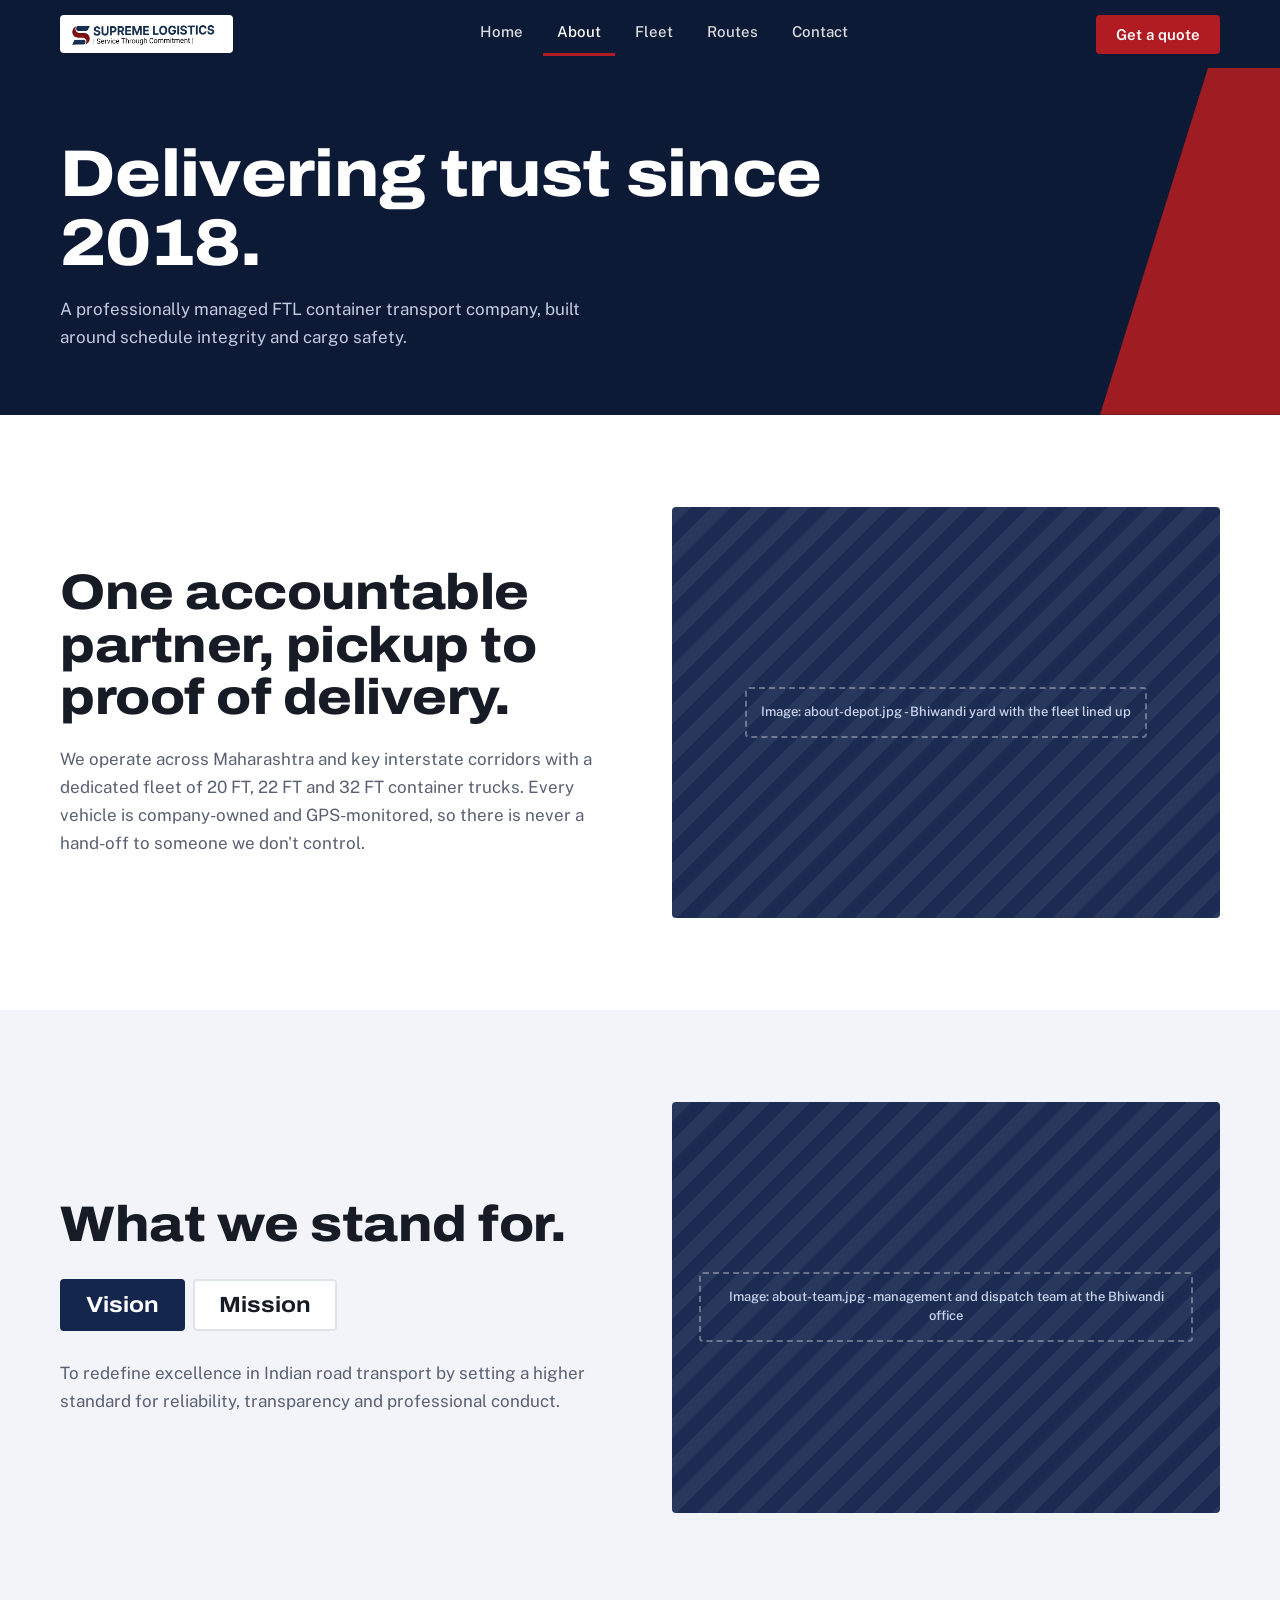
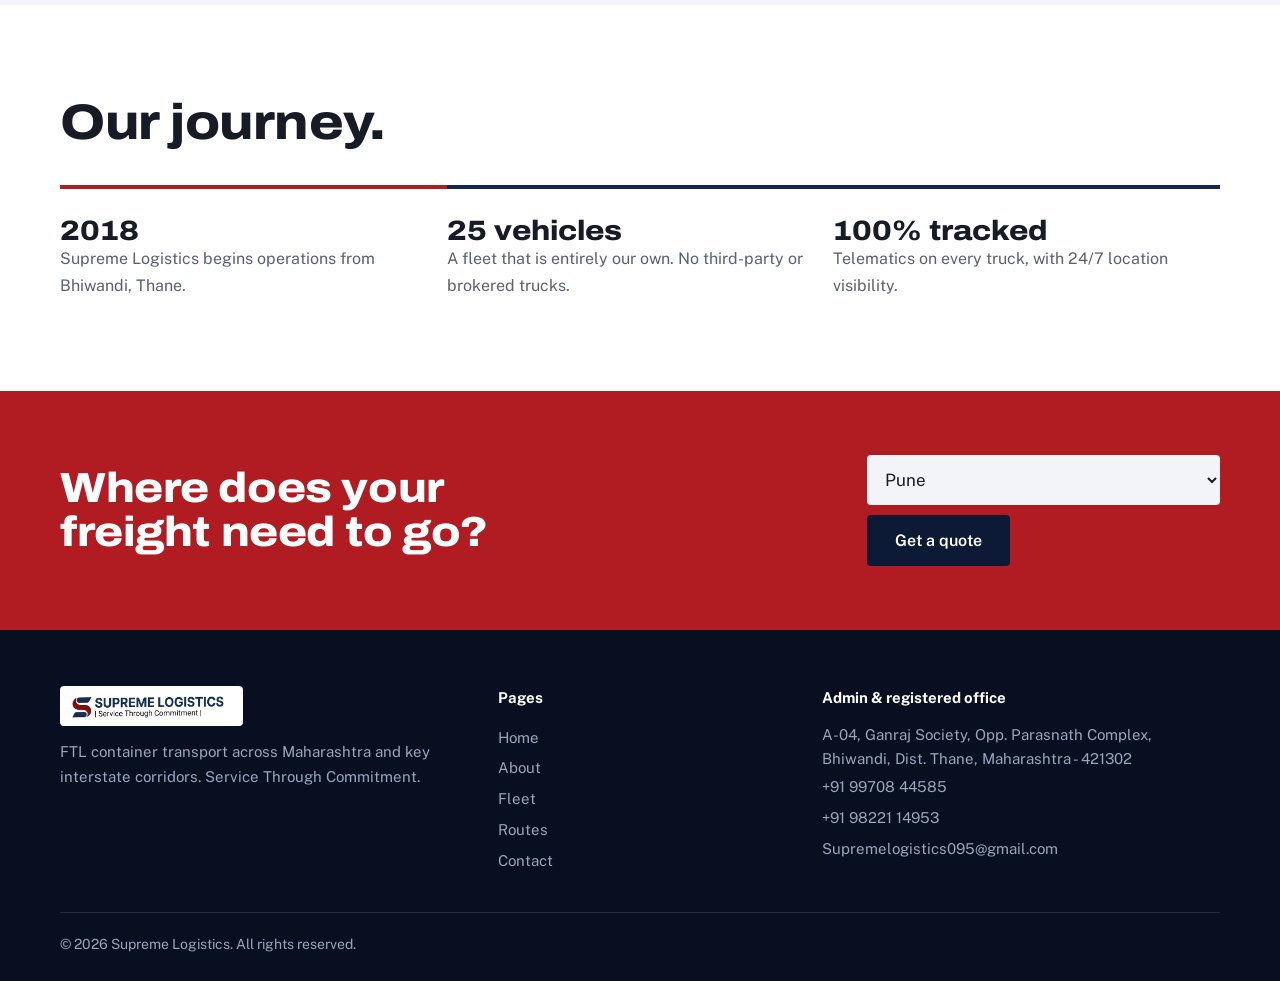
==== about.html @ 3b35d940 "Multi-page interactive site with image placeholders" ====
<!DOCTYPE html>
<html lang="en"><head><meta charset="utf-8"><meta name="viewport" content="width=device-width, initial-scale=1">
<title>About Us | Supreme Logistics</title><meta name="description" content="Supreme Logistics is a professionally managed FTL container transport company based in Bhiwandi, Maharashtra.">
<link rel="preconnect" href="https://fonts.googleapis.com"><link rel="preconnect" href="https://fonts.gstatic.com" crossorigin>
<link href="https://fonts.googleapis.com/css2?family=Archivo:wdth,wght@62..125,500..900&family=Public+Sans:wght@400;500;600&display=swap" rel="stylesheet">
<link rel="stylesheet" href="styles.css"></head>
<body data-p="about"><div id="hd"></div><main>
<div class="band"><div class="w"><h1>Delivering trust since 2018.</h1><p>A professionally managed FTL container transport company, built around schedule integrity and cargo safety.</p></div></div>
<section><div class="w two"><div><h2>One accountable partner, pickup to proof of delivery.</h2><p class="lead">We operate across Maharashtra and key interstate corridors with a dedicated fleet of 20 FT, 22 FT and 32 FT container trucks. Every vehicle is company-owned and GPS-monitored, so there is never a hand-off to someone we don't control.</p></div><div class="ph r43" data-src="about-depot.jpg" data-cap="Image: about-depot.jpg - Bhiwandi yard with the fleet lined up"></div></div></section>
<section class="soft"><div class="w two" data-tabs><div><h2>What we stand for.</h2><div class="tabs" role="tablist"><button role="tab" aria-selected="true">Vision</button><button role="tab" aria-selected="false">Mission</button></div>
<p class="lead" role="tabpanel">To redefine excellence in Indian road transport by setting a higher standard for reliability, transparency and professional conduct.</p>
<p class="lead" role="tabpanel" hidden>To operate with zero-compromise integrity, guarantee on-time departures, and continually modernise our fleet so that every consignment moves exactly as promised.</p></div><div class="ph r43" data-src="about-team.jpg" data-cap="Image: about-team.jpg - management and dispatch team at the Bhiwandi office"></div></div></section>
<section><div class="w"><h2>Our journey.</h2><div class="steps"><div><b>2018</b><p>Supreme Logistics begins operations from Bhiwandi, Thane.</p></div><div><b>25 vehicles</b><p>A fleet that is entirely our own. No third-party or brokered trucks.</p></div><div><b>100% tracked</b><p>Telematics on every truck, with 24/7 location visibility.</p></div></div></div></section>
<div data-cta></div>
</main><div id="ft"></div><script src="main.js"></script></body></html>
---- styles.css ----
:root{--navy:#14264b;--navy2:#0d1a35;--red:#b01c22;--ink:#161b26;--mut:#586072;--bg:#fff;--soft:#f2f4f9;--line:#dfe3ec}
@media(prefers-color-scheme:dark){:root{--bg:#0d1424;--soft:#141d33;--ink:#eef1f8;--mut:#a7b0c4;--line:#253150;--navy:#24407f;--red:#d8343a}}
*{box-sizing:border-box;margin:0}html{scroll-behavior:smooth}
body{font:400 17px/1.65 "Public Sans",system-ui,sans-serif;color:var(--ink);background:var(--bg)}
h1,h2,h3,.disp{font-family:Archivo,sans-serif;font-stretch:112%;font-weight:800;line-height:1.05;letter-spacing:-.01em}
a{color:inherit}img{max-width:100%;display:block}:focus-visible{outline:3px solid var(--red);outline-offset:3px}
.w{width:min(1160px,100% - 40px);margin-inline:auto}section{padding:92px 0}
h2{font-size:clamp(30px,4.4vw,50px);margin-bottom:20px;max-width:19ch}.lead{color:var(--mut);max-width:60ch}.soft{background:var(--soft)}
.btn{display:inline-block;padding:14px 26px;border-radius:4px;font:600 16px "Public Sans";text-decoration:none;background:var(--red);color:#fff;border:2px solid var(--red);cursor:pointer;transition:transform .15s}
.btn:hover{transform:translateY(-2px)}.btn.ghost{background:none;border-color:#ffffff66}
header{position:sticky;top:0;z-index:20;background:var(--navy2);color:#fff}
header .w{display:flex;align-items:center;justify-content:space-between;min-height:68px;gap:20px;flex-wrap:wrap}
header img{height:38px;background:#fff;padding:4px 8px;border-radius:4px}
nav{display:flex;gap:6px;font-size:15px;font-weight:500}nav a{text-decoration:none;padding:8px 14px;border-bottom:3px solid transparent;opacity:.85}nav a:hover,nav a.on{opacity:1;border-color:var(--red)}
header .btn{padding:9px 18px;font-size:15px}
.ph{background:#1b2b52 repeating-linear-gradient(135deg,#ffffff0f 0 14px,transparent 14px 28px) center/cover;position:relative;display:grid;place-items:center;color:#cbd5ee;border-radius:4px;overflow:hidden;width:100%}
.ph .cap{font:500 13px/1.45 "Public Sans";text-align:center;padding:14px;border:2px dashed #ffffff55;margin:14px;border-radius:4px;max-width:90%}.ph.ok .cap{display:none}
.r43{aspect-ratio:4/3}.r45{aspect-ratio:4/5}.r169{aspect-ratio:16/9}
.hero{background:var(--navy2);color:#fff;padding:84px 0 0;overflow:hidden}
.hero .w{display:grid;grid-template-columns:1.05fr 1fr;gap:48px;align-items:center}
.hero h1{font-size:clamp(40px,6.2vw,82px);margin-bottom:24px}.hero p{color:#c3cbe0;max-width:46ch;margin-bottom:32px;font-size:19px}
.cta{display:flex;gap:14px;flex-wrap:wrap}
.pic{border-left:10px solid var(--red);clip-path:polygon(9% 0,100% 0,100% 100%,0 100%);animation:in 1.1s cubic-bezier(.2,.8,.2,1) both}
.pic img{width:100%;aspect-ratio:720/500;object-fit:cover;object-position:75% 50%}
@keyframes in{from{transform:translateX(90px);opacity:0}}
.road{height:34px;margin-top:64px;background:#000;position:relative;border-top:4px solid var(--red)}
.road:after{content:"";position:absolute;inset:14px 0 auto;height:5px;background:repeating-linear-gradient(90deg,#fff 0 46px,transparent 46px 92px);animation:dash 1.6s linear infinite}
@keyframes dash{to{background-position:-92px 0}}
.band{background:var(--navy2);color:#fff;padding:72px 0 64px;position:relative;overflow:hidden}.band h1{font-size:clamp(36px,5.4vw,66px);max-width:17ch}.band p{color:#c3cbe0;margin-top:16px;max-width:54ch}
.band:after{content:"";position:absolute;right:-60px;top:0;bottom:0;width:240px;background:var(--red);clip-path:polygon(45% 0,100% 0,100% 100%,0 100%);opacity:.9}
.stats{background:var(--red);color:#fff}.stats .w{display:grid;grid-template-columns:repeat(4,1fr)}
.stats div{padding:30px 20px;border-left:1px solid #ffffff40}.stats div:first-child{border:0;padding-left:0}
.stats b{display:block;font:800 clamp(34px,4.5vw,56px)/1 Archivo;font-stretch:112%}.stats span{font-size:14px;opacity:.9}
.two{display:grid;grid-template-columns:1fr 1fr;gap:64px;align-items:center}
.tabs{display:flex;gap:8px;margin:28px 0;flex-wrap:wrap}
.tabs button{font:700 22px Archivo;font-stretch:112%;padding:12px 24px;border:2px solid var(--line);background:var(--bg);color:var(--ink);border-radius:4px;cursor:pointer}
.tabs button[aria-selected=true]{background:var(--navy);border-color:var(--navy);color:#fff}
.cont{height:78px;background:repeating-linear-gradient(90deg,var(--navy) 0 12px,#ffffff30 12px 14px);border-radius:3px;position:relative;transition:width .5s cubic-bezier(.2,.8,.2,1);margin:26px 0 34px;border-bottom:5px solid var(--red)}
.cont:after{content:"";position:absolute;right:14px;bottom:-24px;width:26px;height:26px;border-radius:50%;background:#000;box-shadow:-46px 0 #000}
.panel h3{font-size:30px;margin-bottom:8px}.panel p{color:var(--mut);margin-bottom:22px;max-width:44ch}
.ind{display:grid;grid-template-columns:repeat(4,1fr);gap:16px;margin-top:36px}
.card{position:relative;overflow:hidden;border-radius:4px;color:#fff;background:var(--navy2)}
.card .ph{border-radius:0}.card .o{position:absolute;inset:auto 0 0;padding:70px 18px 18px;background:linear-gradient(transparent,#0d1a35f2 70%);pointer-events:none}
.card h3{font-size:21px}.card p{font-size:14px;line-height:1.45;max-height:0;opacity:0;overflow:hidden;transition:.35s;color:#d3dbee}
.card:hover p,.card:focus-within p,.card:focus p{max-height:90px;opacity:1;margin-top:8px}
details{border-top:1px solid var(--line)}details:last-child{border-bottom:1px solid var(--line)}
summary{list-style:none;cursor:pointer;padding:20px 40px 20px 0;font:700 20px Archivo;font-stretch:110%;position:relative}summary::-webkit-details-marker{display:none}
summary:after{content:"+";position:absolute;right:6px;top:14px;font-size:30px;color:var(--red);transition:transform .25s}details[open] summary:after{transform:rotate(45deg)}
details p{color:var(--mut);padding:0 40px 22px 0}
.ticks{list-style:none;padding:0;margin-top:26px;display:grid;gap:12px}.ticks li{padding-left:30px;position:relative}.ticks li:before{content:"";position:absolute;left:0;top:.6em;width:16px;height:4px;background:var(--red)}
.row{display:grid;grid-template-columns:1fr 1fr;gap:64px;align-items:center;margin-top:72px}.row:nth-of-type(even)>:first-child{order:2}
.steps{display:grid;grid-template-columns:repeat(3,1fr);margin-top:36px}.steps div{padding:26px 26px 0 0;border-top:4px solid var(--navy)}.steps div:first-child{border-color:var(--red)}.steps b{font:800 28px Archivo;font-stretch:112%;display:block}.steps p{color:var(--mut);font-size:16px}
.chips{display:flex;flex-wrap:wrap;gap:10px;margin:8px 0 22px}.chips h3{width:100%;font:600 14px "Public Sans";color:var(--mut);margin-top:12px}
.chips button{font:600 16px "Public Sans";padding:10px 18px;border-radius:40px;border:2px solid var(--line);background:var(--bg);color:var(--ink);cursor:pointer;transition:.15s}
.chips button:hover{border-color:var(--navy)}.chips button[aria-pressed=true]{background:var(--red);border-color:var(--red);color:#fff}
.lane{background:var(--navy2);color:#fff;padding:34px;border-radius:6px;border-left:8px solid var(--red)}
.lane h3{font-size:clamp(26px,3.4vw,40px)}.lane small{display:inline-block;margin:10px 0 18px;padding:4px 12px;background:#ffffff1f;border-radius:30px;font-size:13px}.lane p{color:#c3cbe0;margin-bottom:22px}
.line{position:relative;height:6px;margin:34px 10px 38px;background:repeating-linear-gradient(90deg,#ffffff80 0 10px,transparent 10px 20px)}
.line:before,.line:after{content:"";position:absolute;top:-7px;width:20px;height:20px;border-radius:50%;background:#fff}.line:before{left:-10px}.line:after{right:-10px;background:var(--red)}
.line i{position:absolute;top:-16px;left:0;width:44px;height:26px;background:var(--red);border-radius:3px;animation:go 2.4s cubic-bezier(.5,0,.3,1) forwards}
.line span{position:absolute;top:18px;font-size:13px;opacity:.8}.line span+span{right:-10px}
@keyframes go{to{left:calc(100% - 44px)}}
.cb{background:var(--red);color:#fff;padding:64px 0}.cb .w{display:flex;justify-content:space-between;align-items:center;gap:30px;flex-wrap:wrap}.cb h2{margin:0;max-width:16ch;font-size:clamp(28px,3.6vw,42px)}
.cb form{display:flex;gap:10px;flex-wrap:wrap}.cb select{font:inherit;padding:14px;border-radius:4px;border:0;min-width:200px}.cb .btn{background:var(--navy2);border-color:var(--navy2)}
.contact{background:var(--navy2);color:#fff}.contact h2{max-width:14ch}.contact dl{display:grid;gap:22px;margin-top:30px}
.contact dt{font-size:14px;color:#ffffff99}.contact dd{font:600 20px/1.4 "Public Sans"}.contact dd a{text-decoration:none}
form.q{background:var(--bg);color:var(--ink);padding:34px;border-radius:6px;display:grid;gap:16px}
label{font-size:14px;font-weight:600;display:grid;gap:6px}
input,select,textarea{font:inherit;padding:12px;border:1.5px solid var(--line);border-radius:4px;background:var(--soft);color:var(--ink);width:100%}
.r2{display:grid;grid-template-columns:1fr 1fr;gap:14px}
footer{background:#080f20;color:#9aa5bf;padding:56px 0 24px;font-size:15px}
footer .g{display:grid;grid-template-columns:1.4fr 1fr 1.4fr;gap:40px}footer h4{color:#fff;margin-bottom:12px}footer a{display:block;text-decoration:none;padding:3px 0}footer a:hover{color:#fff}
footer .c{border-top:1px solid #ffffff1f;margin-top:36px;padding-top:20px;font-size:14px}
@media(max-width:900px){.hero .w,.two,.row,footer .g{grid-template-columns:1fr;gap:34px}.stats .w,.ind{grid-template-columns:1fr 1fr}.steps{grid-template-columns:1fr}section{padding:64px 0}.hero{padding-top:52px}.row:nth-of-type(even)>:first-child{order:0}
nav{order:3;width:100%;overflow-x:auto;padding-bottom:8px}.stats div:nth-child(3){border-left:0;padding-left:0}.band:after{display:none}.card p{max-height:90px;opacity:1;margin-top:8px}.r2{grid-template-columns:1fr}}
@media(prefers-reduced-motion:reduce){*{animation:none!important;scroll-behavior:auto;transition:none!important}.line i{left:calc(100% - 44px)}}
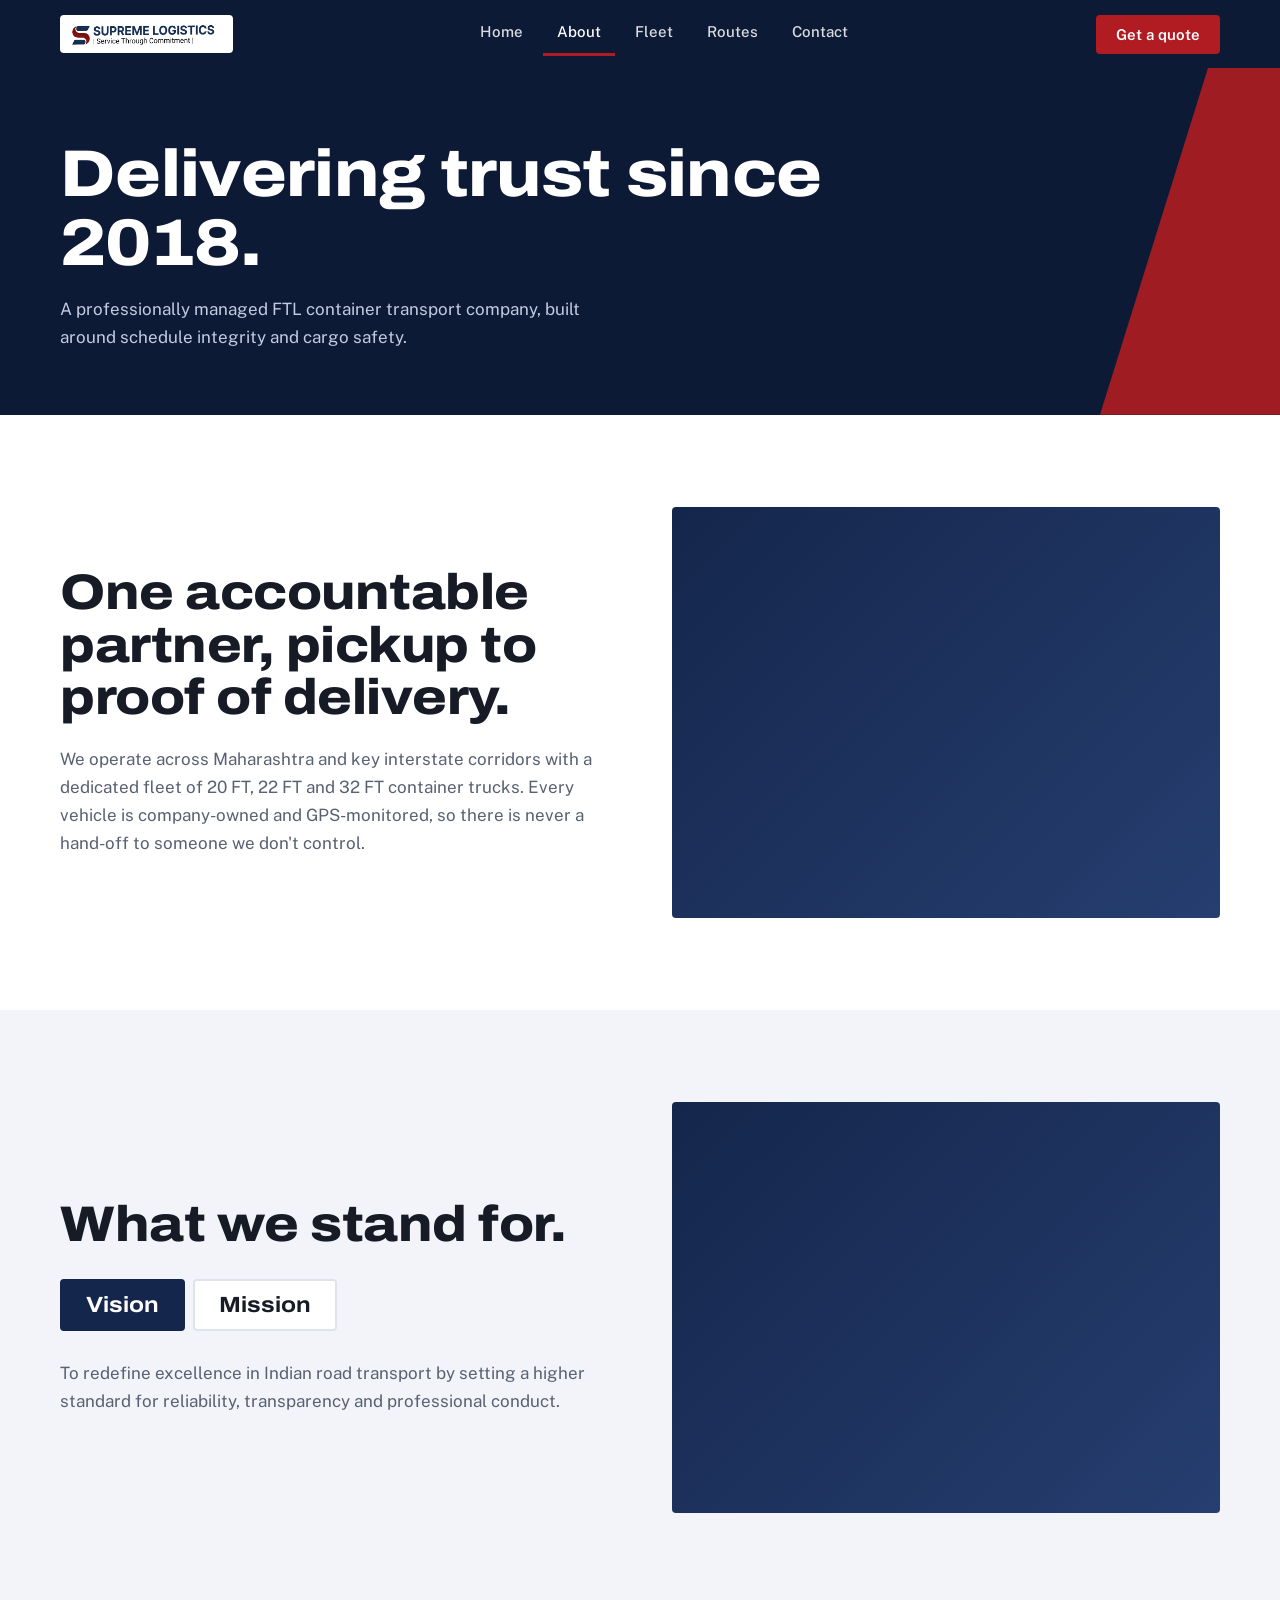
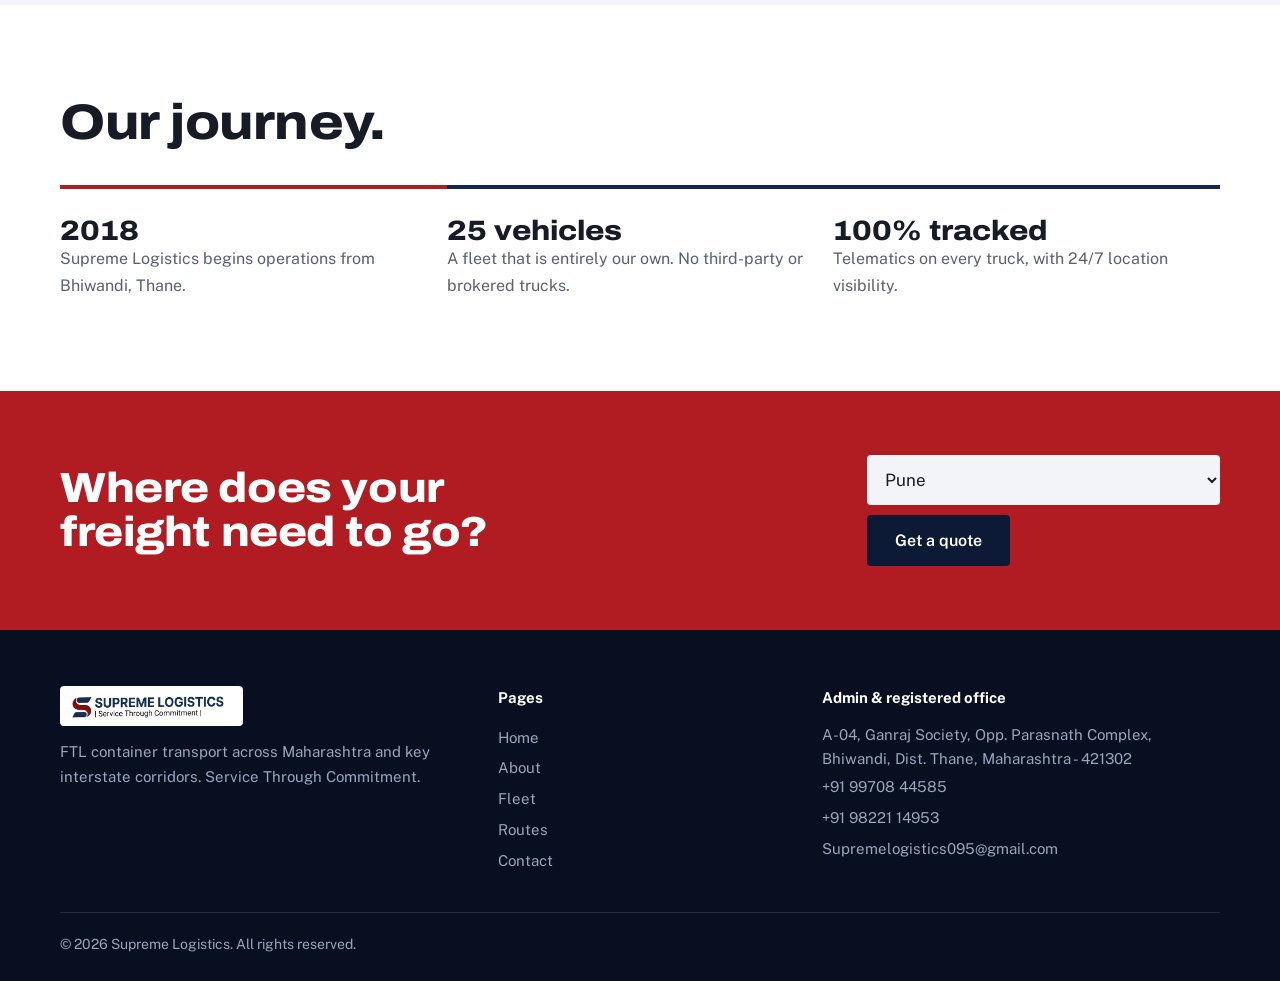
==== commit 9e915080: "Improve fleet and packaging imagery, add WhatsApp shortcut and refresh asset cache" ====
--- a/about.html
+++ b/about.html
@@ -3,7 +3,7 @@
 <title>About Us | Supreme Logistics</title><meta name="description" content="Supreme Logistics is a professionally managed FTL container transport company based in Bhiwandi, Maharashtra.">
 <link rel="preconnect" href="https://fonts.googleapis.com"><link rel="preconnect" href="https://fonts.gstatic.com" crossorigin>
 <link href="https://fonts.googleapis.com/css2?family=Archivo:wdth,wght@62..125,500..900&family=Public+Sans:wght@400;500;600&display=swap" rel="stylesheet">
-<link rel="stylesheet" href="styles.css"></head>
+<link rel="stylesheet" href="styles.css?v=20261114-3"></head>
 <body data-p="about"><div id="hd"></div><main>
 <div class="band"><div class="w"><h1>Delivering trust since 2018.</h1><p>A professionally managed FTL container transport company, built around schedule integrity and cargo safety.</p></div></div>
 <section><div class="w two"><div><h2>One accountable partner, pickup to proof of delivery.</h2><p class="lead">We operate across Maharashtra and key interstate corridors with a dedicated fleet of 20 FT, 22 FT and 32 FT container trucks. Every vehicle is company-owned and GPS-monitored, so there is never a hand-off to someone we don't control.</p></div><div class="ph r43" data-src="about-depot.jpg" data-cap="Image: about-depot.jpg - Bhiwandi yard with the fleet lined up"></div></div></section>
@@ -12,4 +12,4 @@
 <p class="lead" role="tabpanel" hidden>To operate with zero-compromise integrity, guarantee on-time departures, and continually modernise our fleet so that every consignment moves exactly as promised.</p></div><div class="ph r43" data-src="about-team.jpg" data-cap="Image: about-team.jpg - management and dispatch team at the Bhiwandi office"></div></div></section>
 <section><div class="w"><h2>Our journey.</h2><div class="steps"><div><b>2018</b><p>Supreme Logistics begins operations from Bhiwandi, Thane.</p></div><div><b>25 vehicles</b><p>A fleet that is entirely our own. No third-party or brokered trucks.</p></div><div><b>100% tracked</b><p>Telematics on every truck, with 24/7 location visibility.</p></div></div></div></section>
 <div data-cta></div>
-</main><div id="ft"></div><script src="main.js"></script></body></html>
+</main><div id="ft"></div><script src="main.js?v=20261114-3"></script></body></html>
